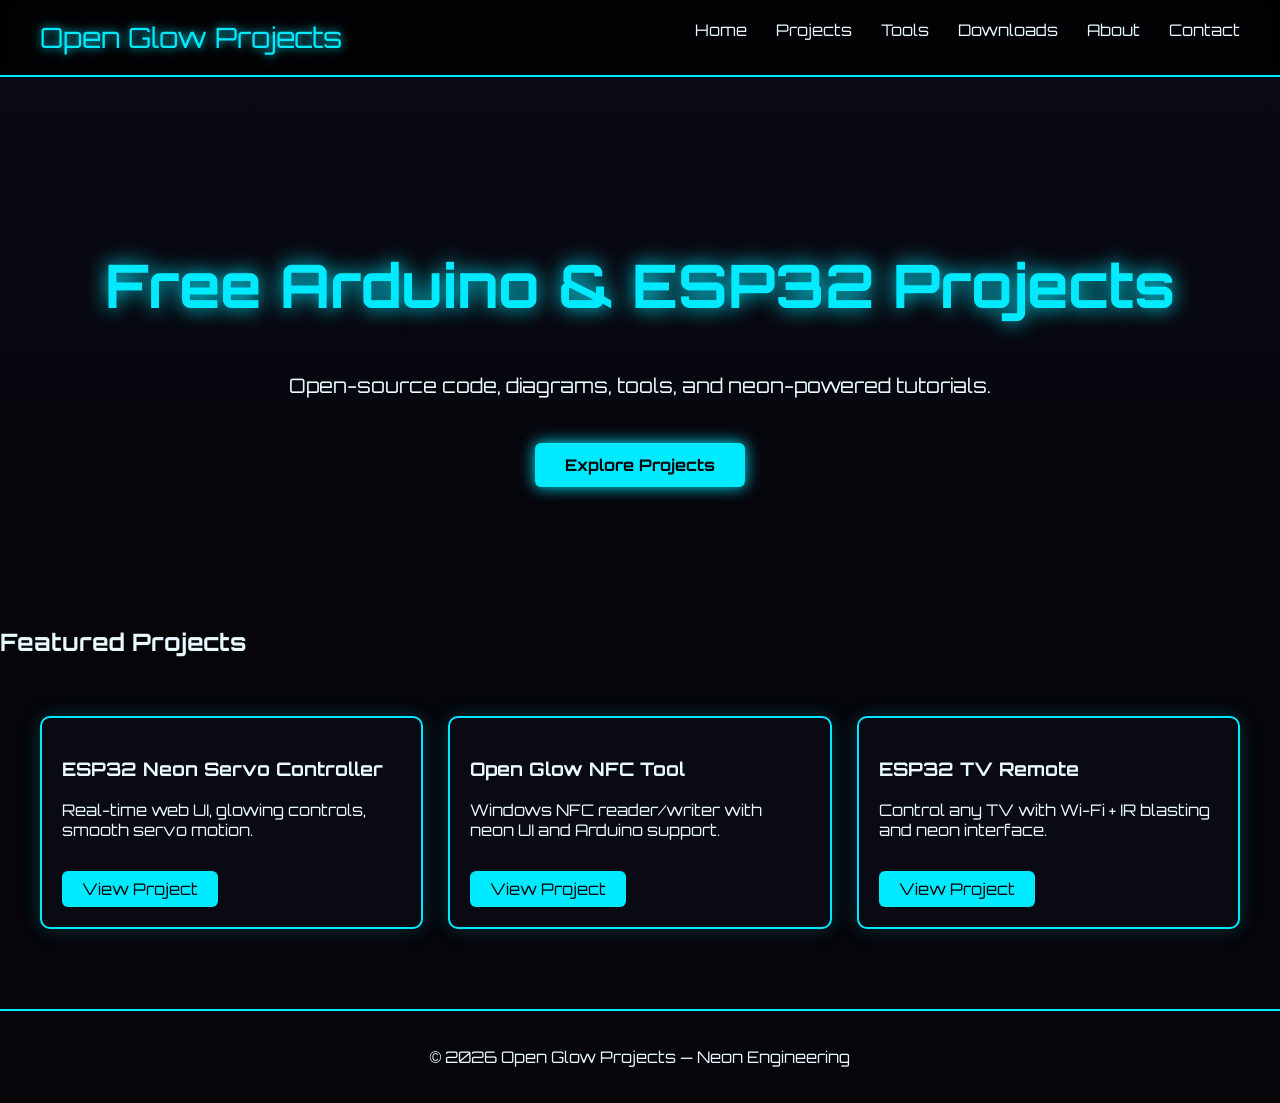
==== index.html @ 5a5f13be "Add files via upload" ====
<!DOCTYPE html>
<html lang="en">
<head>
    <meta charset="UTF-8">
    <title>Open Glow Projects | Free Arduino & ESP32 Projects</title>
    <meta name="robots" content="noindex, nofollow">
    <link rel="stylesheet" href="assets/css/style.css">
</head>

<body>

<header>
    <div class="logo">Open Glow Projects</div>
    <nav>
        <a href="index.html">Home</a>
        <a href="projects.html">Projects</a>
        <a href="tools.html">Tools</a>
        <a href="downloads.html">Downloads</a>
        <a href="about.html">About</a>
        <a href="contact.html">Contact</a>
    </nav>
</header>

<section class="hero">
    <h1>Free Arduino & ESP32 Projects</h1>
    <p>Open-source code, diagrams, tools, and neon-powered tutorials.</p>
    <a class="btn" href="projects.html">Explore Projects</a>
</section>

<section class="featured">
    <h2>Featured Projects</h2>

    <div class="card-grid">

        <div class="card">
            <h3>ESP32 Neon Servo Controller</h3>
            <p>Real-time web UI, glowing controls, smooth servo motion.</p>
            <a class="btn-small" href="project-template.html">View Project</a>
        </div>

        <div class="card">
            <h3>Open Glow NFC Tool</h3>
            <p>Windows NFC reader/writer with neon UI and Arduino support.</p>
            <a class="btn-small" href="project-template.html">View Project</a>
        </div>

        <div class="card">
            <h3>ESP32 TV Remote</h3>
            <p>Control any TV with Wi-Fi + IR blasting and neon interface.</p>
            <a class="btn-small" href="project-template.html">View Project</a>
        </div>

    </div>
</section>

<footer>
    <p>© 2026 Open Glow Projects — Neon Engineering</p>
</footer>

</body>
</html>
---- assets/css/style.css ----
@import url('https://fonts.googleapis.com/css2?family=Orbitron:wght@400;700&display=swap');

body {
    margin: 0;
    background: #05050a;
    color: #e8faff;
    font-family: 'Orbitron', sans-serif;
}

/* Header */
header {
    display: flex;
    justify-content: space-between;
    padding: 20px 40px;
    border-bottom: 2px solid #00eaff;
    background: rgba(0,0,0,0.6);
    backdrop-filter: blur(6px);
}

.logo {
    font-size: 28px;
    color: #00eaff;
    text-shadow: 0 0 10px #00eaff;
}

nav a {
    margin-left: 25px;
    color: #e8faff;
    text-decoration: none;
    transition: 0.3s;
}

nav a:hover {
    color: #00ff88;
    text-shadow: 0 0 10px #00ff88;
}

/* Hero */
.hero {
    text-align: center;
    padding: 120px 20px;
    background: linear-gradient(180deg, #0a0a15, #05050a);
}

.hero h1 {
    font-size: 60px;
    color: #00eaff;
    text-shadow: 0 0 20px #00eaff;
}

.hero p {
    font-size: 20px;
    margin-top: 10px;
    color: #e8faff;
}

.btn {
    display: inline-block;
    margin-top: 25px;
    padding: 12px 30px;
    background: #00eaff;
    color: #05050a;
    border-radius: 6px;
    text-decoration: none;
    font-weight: bold;
    box-shadow: 0 0 15px #00eaff;
    transition: 0.3s;
}

.btn:hover {
    background: #00ff88;
    box-shadow: 0 0 20px #00ff88;
}

/* Cards */
.card-grid {
    display: grid;
    grid-template-columns: repeat(auto-fit, minmax(260px, 1fr));
    gap: 25px;
    padding: 40px;
}

.card {
    background: #0a0a15;
    border: 2px solid #00eaff;
    padding: 20px;
    border-radius: 10px;
    box-shadow: 0 0 20px rgba(0, 234, 255, 0.2);
    transition: 0.3s;
}

.card:hover {
    border-color: #00ff88;
    box-shadow: 0 0 25px rgba(0, 255, 136, 0.3);
}

.btn-small {
    display: inline-block;
    margin-top: 15px;
    padding: 8px 20px;
    background: #00eaff;
    color: #05050a;
    text-decoration: none;
    border-radius: 6px;
    transition: 0.3s;
}

.btn-small:hover {
    background: #00ff88;
}

/* Footer */
footer {
    text-align: center;
    padding: 20px;
    border-top: 2px solid #00eaff;
    margin-top: 40px;
}
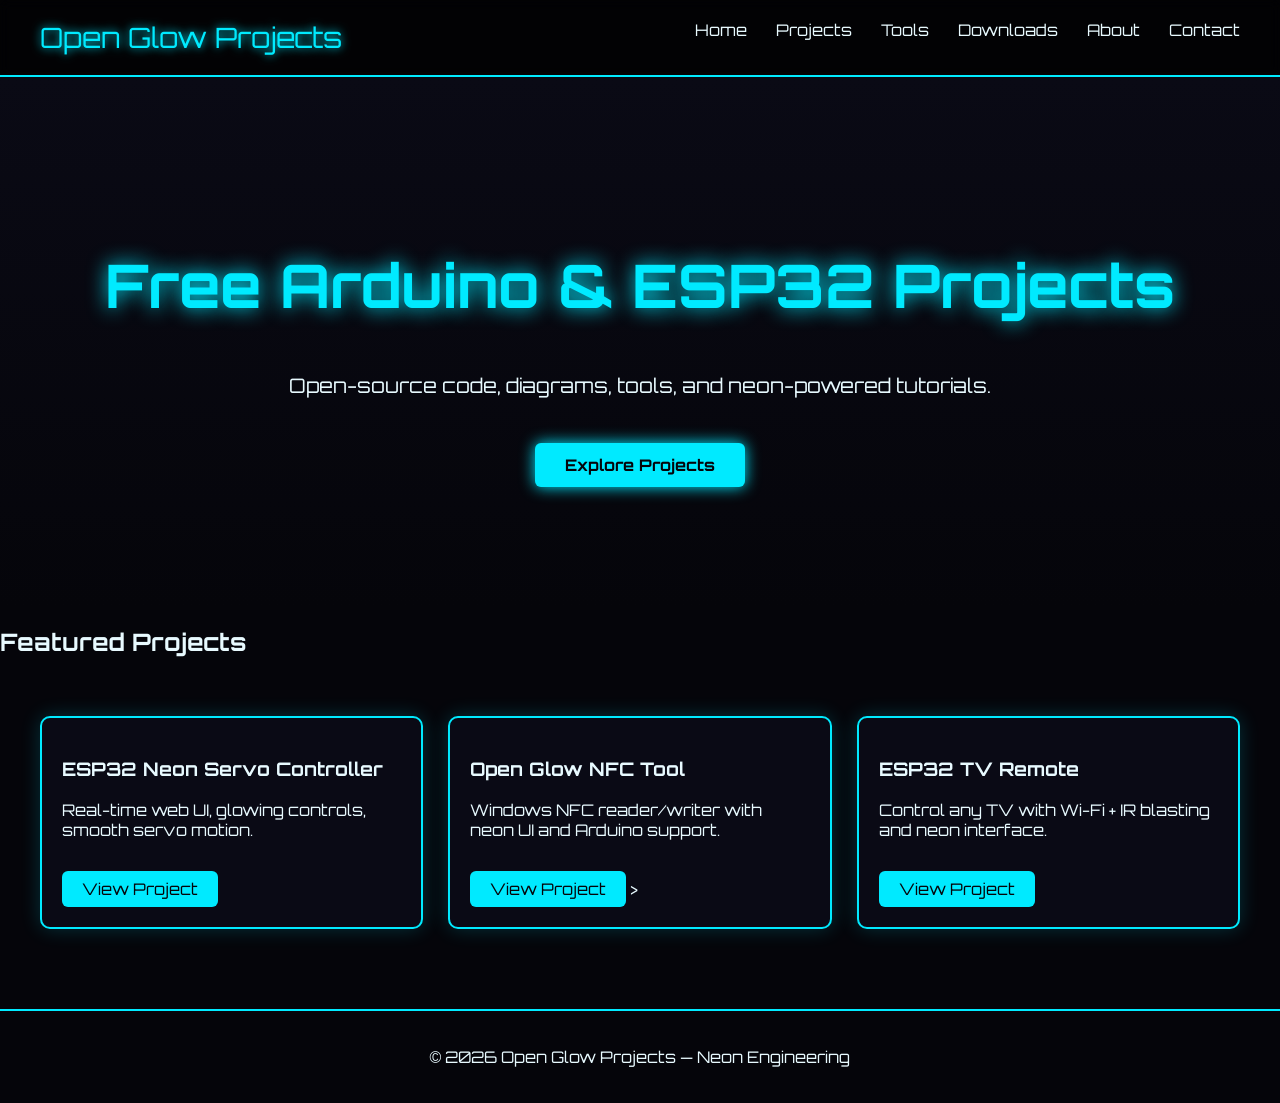
==== commit 192582f9: "Add files via upload" ====
--- a/index.html
+++ b/index.html
@@ -41,7 +41,8 @@
         <div class="card">
             <h3>Open Glow NFC Tool</h3>
             <p>Windows NFC reader/writer with neon UI and Arduino support.</p>
-            <a class="btn-small" href="project-template.html">View Project</a>
+            <a class="btn-small" href="servo-controller.html">View Project</a>
+>
         </div>
 
         <div class="card">
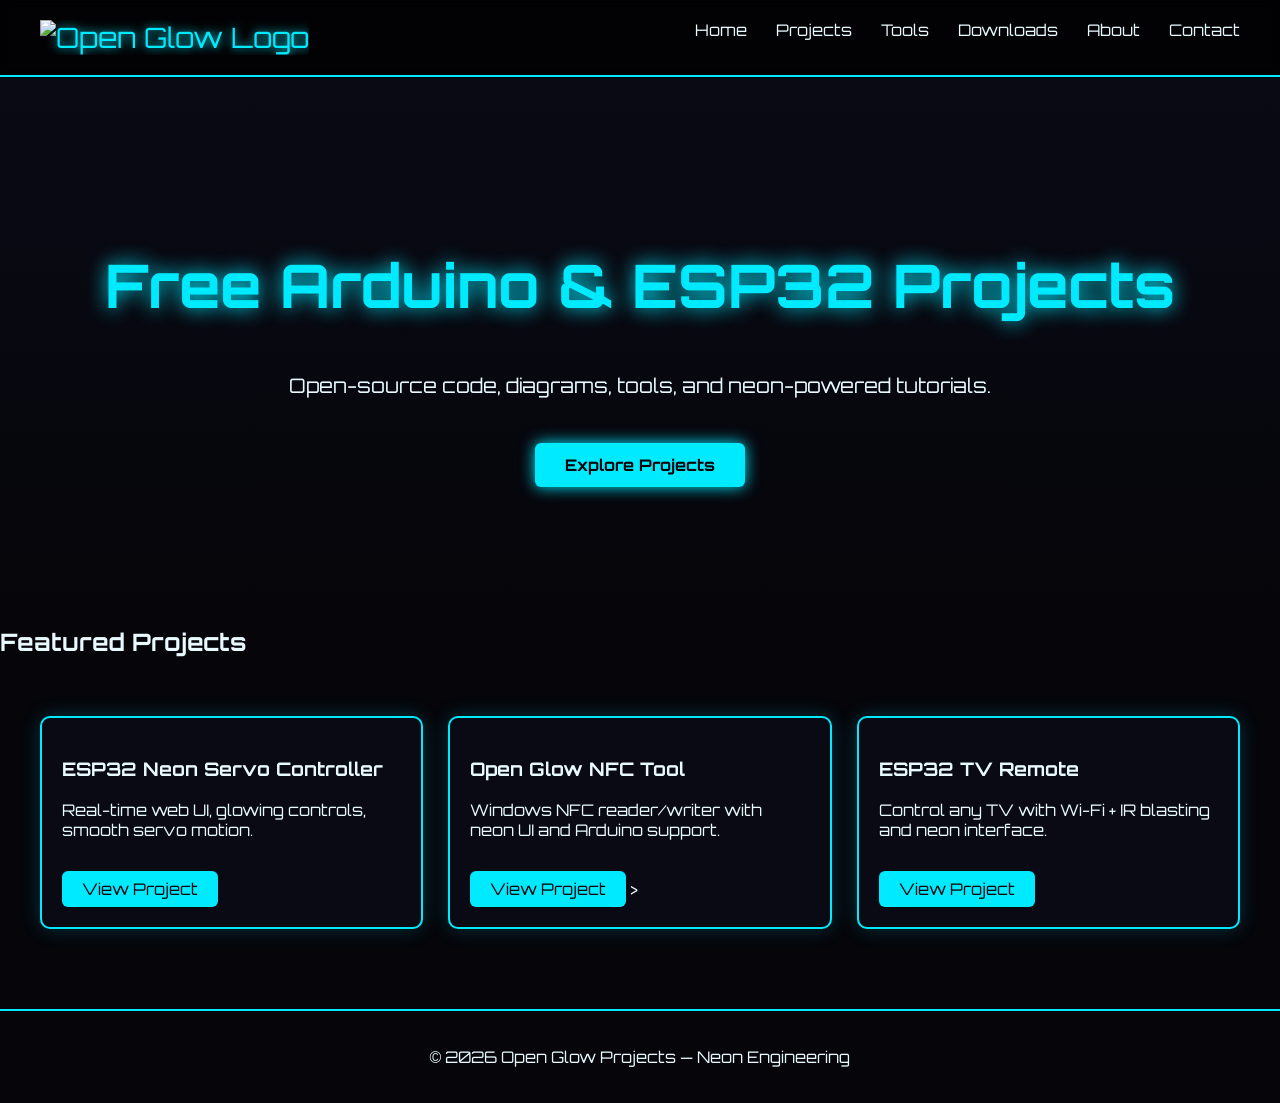
==== commit f5ccf351: "Add files via upload" ====
--- a/index.html
+++ b/index.html
@@ -10,7 +10,10 @@
 <body>
 
 <header>
-    <div class="logo">Open Glow Projects</div>
+    <div class="logo">
+    <img src="assets/img/logo.png" alt="Open Glow Logo" style="height:40px;">
+</div>
+
     <nav>
         <a href="index.html">Home</a>
         <a href="projects.html">Projects</a>
